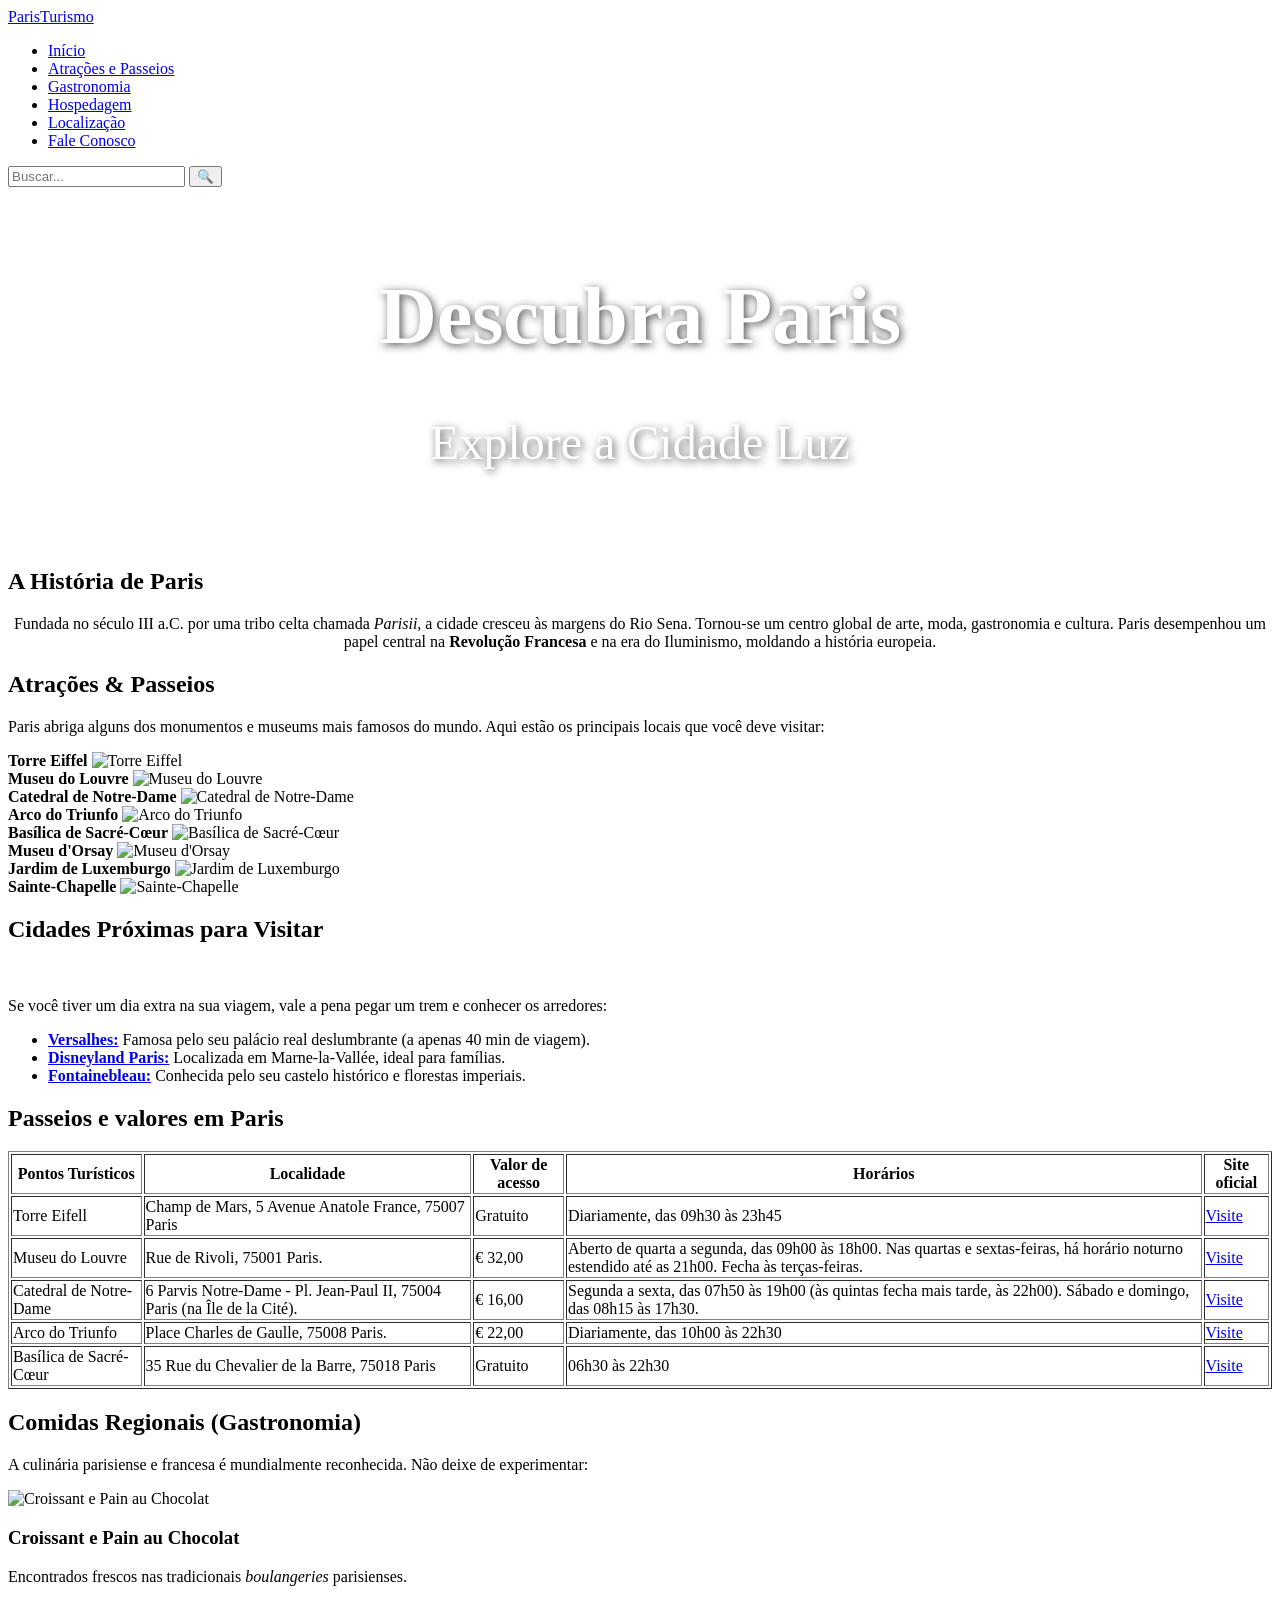
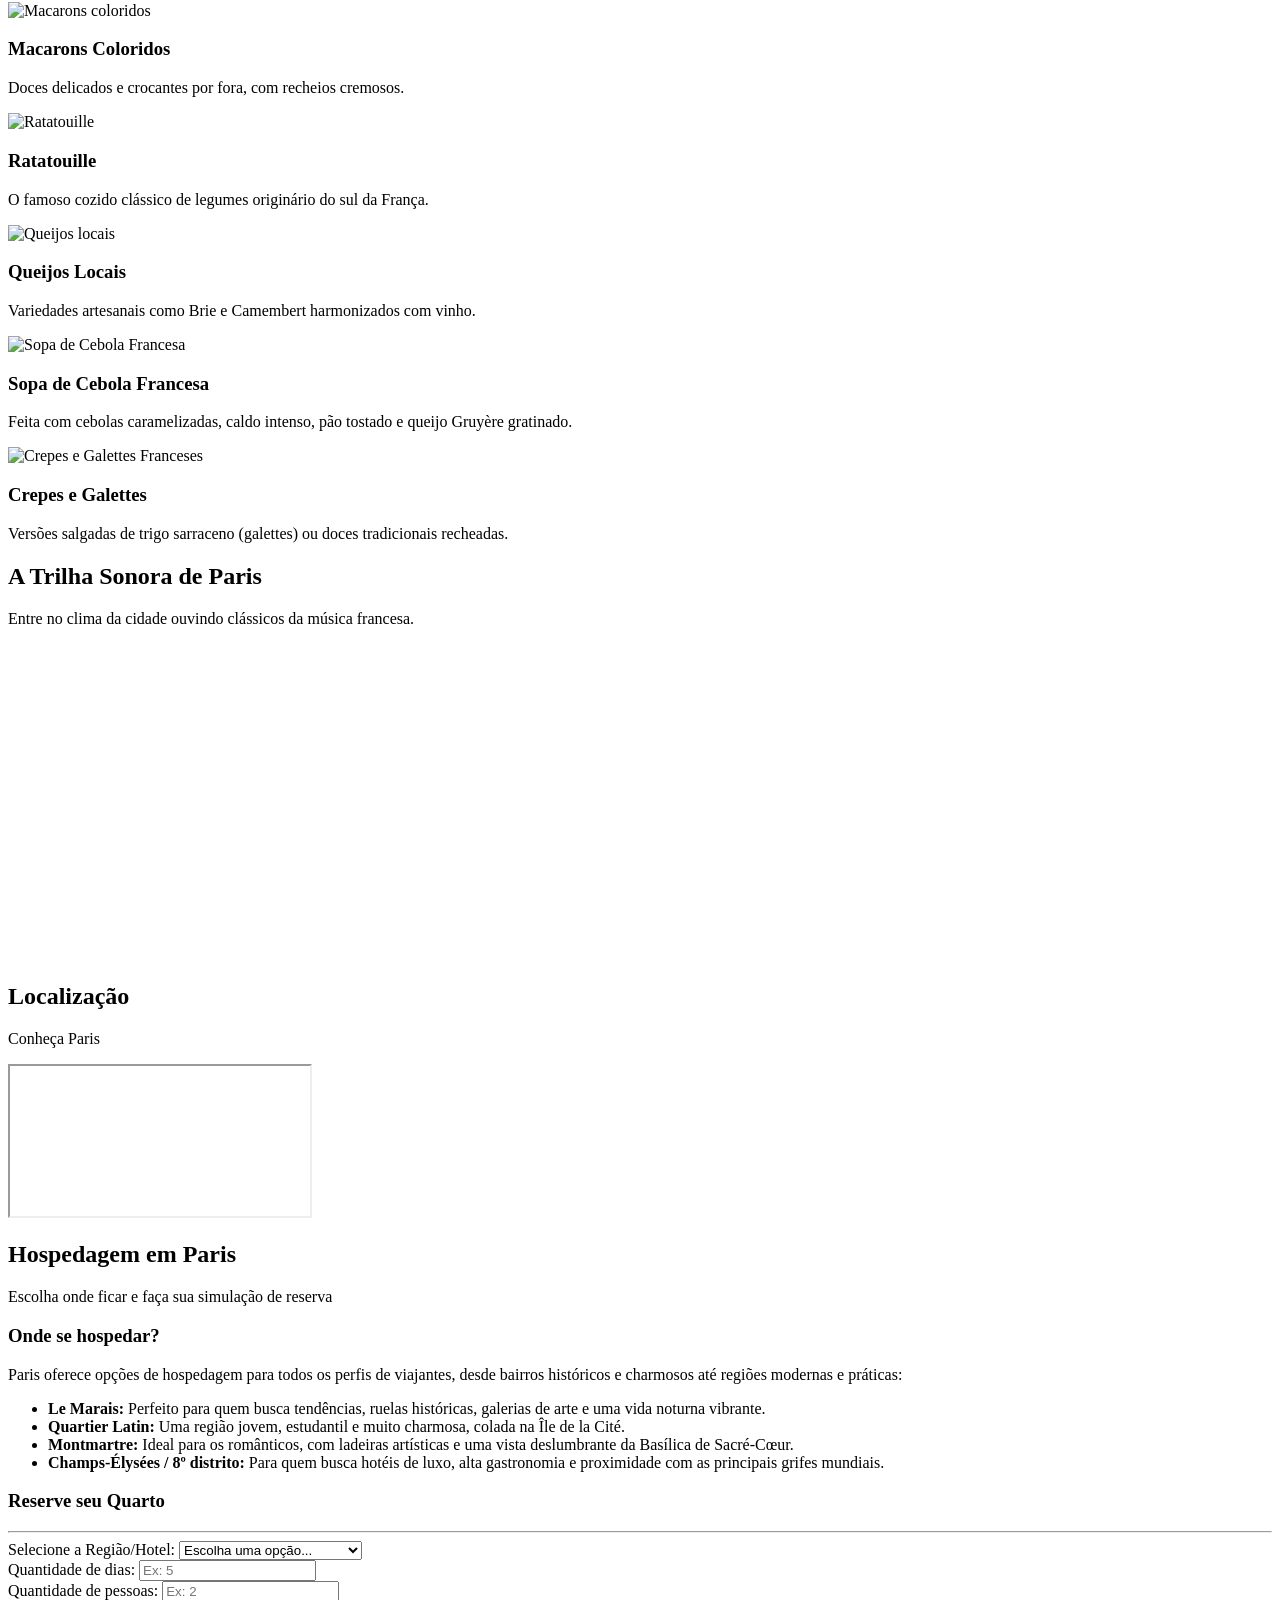
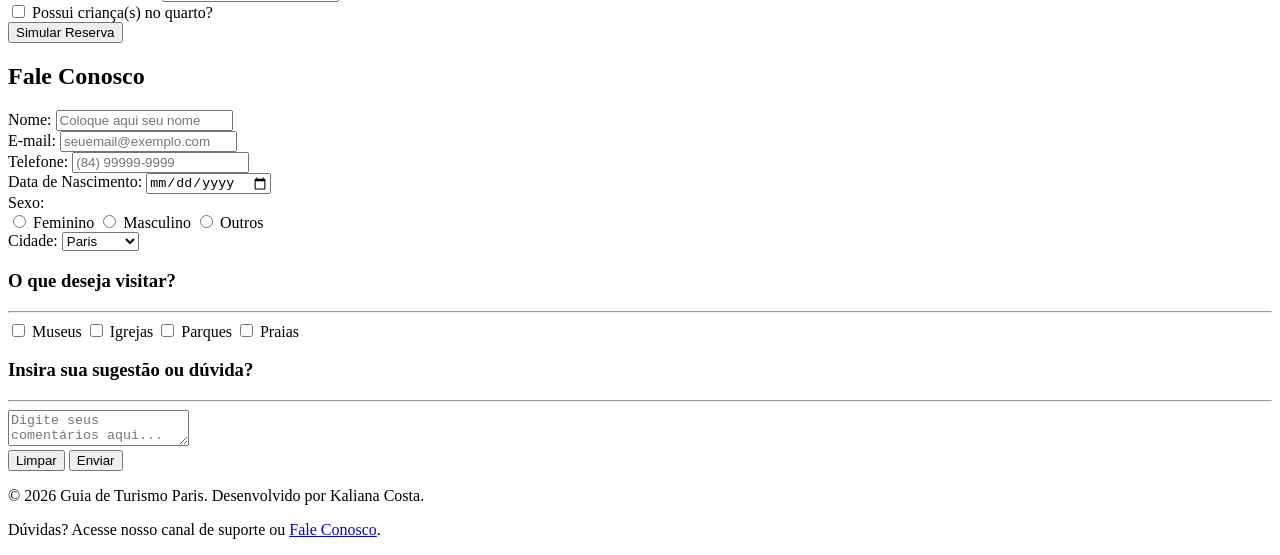
==== index.html @ 5d944b95 "ajustes" ====
<!DOCTYPE html>
<html lang="en">

<head>
    <meta name="autor" content="Kaliana">
    <meta name="keywords" content="Passeios em paris, comida em paris, lugares em paris, musica de paris">
    <meta name=" Turismo em Paris" content="página de turismo">
    <meta charset="UTF-8">
    <meta name="viewport" content="width=device-width, initial-scale=1.0">
    <title>Turismo em Paris</title>
    <link rel="icon" type="image/x-icon" href="https://cdn-icons-png.flaticon.com/128/4283/4283062.png">
    <link rel="stylesheet" href="C:\Users\a92320110\Desktop\VScode\TurismoParis\style.css">


</head>

<body>
    <!-- Menu de Navegação   -->
    <nav class="menu-navegacao">
        <div class="menu-container"> 

            <!-- Logotipo ou Nome do Site -->
            <a href="#pontos-turisticos" class="menu-logo">Paris<span>Turismo</span></a>



            <!-- Links do Menu -->
            <ul class="menu-links">
                <li><a href="#historia" class="ativo">Início</a></li>
                <li><a href="#pontos-turisticos">Atrações e Passeios</a></li>
                <li><a href="#gastronomia">Gastronomia</a></li>
                <li><a href="#hoteis-reserva">Hospedagem</a></li>
                <li><a href="#localizacao">Localização</a></li>
                <li><a href="#fale-conosco">Fale Conosco</a></li>
            </ul>
            <!-- NOVO: Campo de Pesquisa no canto esquerdo -->
            <form action="/buscar" method="GET" class="menu-pesquisa">
                <input type="search" name="q" placeholder="Buscar..." aria-label="Pesquisar">
                <button type="submit">🔍</button>
            </form>
        </div>
    </nav>
    <!-- Seção capa -->
    <header class="capa-topo"
        style="background-image: url('https://img.nh-hotels.net/Dn9a9/ZYZBqX/original/Home_Page_Banner_Paris_2024_2000x600.png?output-quality=70&resize=*:*&background-color=white'); background-size: cover; background-position: center; color: white; padding: 30px 10px; text-align: center;">
        <div class="conteudo-capa">
            <h1 style="text-shadow: 2px 2px 8px rgba(0, 0, 0, 0.7); font-size: 5rem;">Descubra Paris</h1>
            <p style="text-shadow: 2px 2px 8px rgba(0, 0, 0, 0.7); font-size: 3rem;">Explore a Cidade Luz</p>


        </div>
    </header>
    <div class="container">

        <!-- Seção história -->
        <section id="historia">
            <h2>A História de Paris</h2>
            <p style="text-align: center;">Fundada no século III a.C. por uma tribo celta chamada <em>Parisii</em>, a
                cidade cresceu às margens do
                Rio Sena. Tornou-se um centro global de arte, moda, gastronomia e cultura. Paris desempenhou um papel
                central na <strong>Revolução Francesa</strong> e na era do Iluminismo, moldando a história europeia.</p>

            <main>
        </section>
    </div>
    <!-- Seção de pontos turísticos -->
    <section id="pontos-turisticos">
        <h2>Atrações & Passeios</h2>
        <p>Paris abriga alguns dos monumentos e museums mais famosos do mundo. Aqui estão os principais locais que você
            deve visitar:</p>

        <div class="galeria-pontos">
            <div class="ponto-item">
                <strong>Torre Eiffel</strong>
                <img src="https://encrypted-tbn0.gstatic.com/images?q=tbn:ANd9GcQyUwFyFHnfKZub_37FECrDWZhzj-0boNRqRHMI8uG50WP2gphBkDOt2IE&s=10"
                    alt="Torre Eiffel">
            </div>
            <div class="ponto-item">
                <strong>Museu do Louvre</strong>
                <img src="https://segredosdomundo.r7.com/wp-content/uploads/2020/01/museu-do-louvre-o-que-e-onde-fica-e-a-historia-do-museu-e-do-castelo-11.jpg"
                    alt="Museu do Louvre">
            </div>
            <div class="ponto-item">
                <strong>Catedral de Notre-Dame</strong>
                <img src="https://encrypted-tbn0.gstatic.com/images?q=tbn:ANd9GcSYKxRtqKgm1lGSRzzeEm_u1-6EMSWvgJAldzF5hWJ7FnHkRUuwMKDio1Nt&s=10"
                    alt="Catedral de Notre-Dame">
            </div>
            <div class="ponto-item">
                <strong>Arco do Triunfo</strong>
                <img src="https://dynamic-media-cdn.tripadvisor.com/media/photo-o/1a/7d/e3/ec/caption.jpg?w=1200&h=-1&s=1"
                    alt="Arco do Triunfo">
            </div>
            <div class="ponto-item">
                <strong>Basílica de Sacré-Cœur</strong>
                <img src="https://encrypted-tbn0.gstatic.com/images?q=tbn:ANd9GcRECBph60sZ3V0Ze7zjnEcnnkaWlV9cU0TMEebD0dxUxA&s=10"
                    alt="Basílica de Sacré-Cœur">
            </div>
            <div class="ponto-item">
                <strong>Museu d'Orsay</strong>
                <img src="https://encrypted-tbn0.gstatic.com/images?q=tbn:ANd9GcRckN2PppipSHEZEi3wOH4CYzwuuX_7gPlqsBU8Rm7hIw&s=10"
                    alt="Museu d'Orsay">
            </div>
            <div class="ponto-item">
                <strong>Jardim de Luxemburgo</strong>
                <img src="https://encrypted-tbn0.gstatic.com/images?q=tbn:ANd9GcRTyWExHjWhDCysvoY-rol5FxGR6tHM5XC3MXGlzKxKDHIuLlxgJrpo-1AS&s=10"
                    alt="Jardim de Luxemburgo">
            </div>
            <div class="ponto-item">
                <strong>Sainte-Chapelle</strong>
                <img src="https://encrypted-tbn0.gstatic.com/images?q=tbn:ANd9GcT1FOnQZ9y2qIFxb23o4l0nm0y68iuyyXdQUGl8fGn72g&s=10"
                    alt="Sainte-Chapelle">
            </div>
        </div>
    </section>

    <!-- Seção de Cidade próximas -->
    <section id="cidades-proximas">
        <h2>Cidades Próximas para Visitar</h2><br>

        <p>Se você tiver um dia extra na sua viagem, vale a pena pegar um trem e conhecer os arredores:</p>
        <ul>
            <li><a href="https://en.chateauversailles.fr/" target="_blank"
                    title="clique aqui para visitar o site oficial"><strong>Versalhes:</strong></a> Famosa pelo
                seu palácio real deslumbrante (a apenas 40 min de viagem).</li>

            <li><a href="https://www.disneylandparis.com/" target="_blank"
                    title="clique aqui para visitar o site oficial"><strong>Disneyland Paris:</strong></a>
                Localizada em Marne-la-Vallée, ideal para famílias.</li>
            <li><a href="https://www.chateaudefontainebleau.fr/en/" target="_blank"
                    title="clique aqui para visitar o site oficial"><strong>Fontainebleau:</strong></a> Conhecida
                pelo seu castelo histórico e florestas imperiais.</li>
        </ul>
    </section>

    <!-- Passeios e valores -->
    <section id="Tabelas de preços">
        <h2>Passeios e valores em Paris</h2>
        <thead>

            <table border="1px">
                <tr>
                    <th>Pontos Turísticos</th>
                    <th>Localidade</th>
                    <th>Valor de acesso</th>
                    <th>Horários</th>
                    <th>Site oficial</th>

                </tr>
        </thead>
        <tbody>
            <tr>
                <td>Torre Eifell</td>
                <td>Champ de Mars, 5 Avenue Anatole France, 75007 Paris</td>
                <td>Gratuito</td>
                <td>Diariamente, das 09h30 às 23h45</td>
                <td><a href=https://www.toureiffel.paris/en/rates-opening-times class="btn-site"
                        target="_blank">Visite</a></td>
            </tr>


            <tr>
                <td>Museu do Louvre</td>
                <td>Rue de Rivoli, 75001 Paris.</td>
                <td>€ 32,00</td>
                <td>Aberto de quarta a segunda, das 09h00 às 18h00. Nas quartas e sextas-feiras, há horário
                    noturno estendido até as 21h00. Fecha às terças-feiras.</td>
                <td><a href=https://www.louvre.fr/en/visit/hours-admission/tickets-and-prices class="btn-site"
                        target="_blank">Visite</a></td>
            </tr>

            <tr>
                <td>Catedral de Notre-Dame</td>
                <td>6 Parvis Notre-Dame - Pl. Jean-Paul II, 75004 Paris (na Île de la Cité).</td>
                <td>€ 16,00</td>
                <td>Segunda a sexta, das 07h50 às 19h00 (às quintas fecha mais tarde, às 22h00). Sábado
                    e domingo, das 08h15 às 17h30.</td>
                <td><a href=https://www.notredamedeparis.fr/en class="btn-site" target="_blank">Visite </a></td>
            </tr>

            <tr>
                <td>Arco do Triunfo</td>
                <td>Place Charles de Gaulle, 75008 Paris.</td>
                <td>€ 22,00</td>
                <td>Diariamente, das 10h00 às 22h30</td>
                <td><a href="https://www.paris-arc-de-triomphe.fr/en/visit/practical-information" class="btn-site"
                        target="_blank">Visite</a></td>
            </tr>

            <tr>
                <td>Basílica de Sacré-Cœur</td>
                <td>35 Rue du Chevalier de la Barre, 75018 Paris</td>
                <td>Gratuito</td>
                <td>06h30 às 22h30</td>
                <td><a href="https://www.sacre-coeur-montmartre.com/en/info-and-visits/the-dome-tour/" class="btn-site"
                        target="_blank">Visite</a></td>
            </tr>
        </tbody>
        </table>
    </section>

    <!-- Seção de gastronomia -->
    <section id="gastronomia">
        <h2>Comidas Regionais (Gastronomia)</h2>
        <p class="subtitulo-gastronomia">A culinária parisiense e francesa é mundialmente reconhecida. Não deixe de
            experimentar:</p>

        <div class="grid-gastronomia">

            <div class="card-prato">
                <img src="https://encrypted-tbn0.gstatic.com/images?q=tbn:ANd9GcRPEWafTVhxsPh9XkMQkTmCXTClOop0St1cXOy_gdmFDg&s"
                    alt="Croissant e Pain au Chocolat">
                <div class="info-prato">
                    <h3>Croissant e Pain au Chocolat</h3>
                    <p>Encontrados frescos nas tradicionais <em>boulangeries</em> parisienses.</p>
                </div>
            </div>


            <div class="card-prato">
                <img src="https://static.itdg.com.br/images/1200-675/06edb6a571a067e7c6029dbde006d1b5/275301-original.jpg"
                    alt="Macarons coloridos">
                <div class="info-prato">
                    <h3>Macarons Coloridos</h3>
                    <p>Doces delicados e crocantes por fora, com recheios cremosos.</p>
                </div>
            </div>


            <div class="card-prato">
                <img src="https://encrypted-tbn0.gstatic.com/images?q=tbn:ANd9GcSo7hU2bbz_mY_nYYdcQlrP6vznqGjAEGqY6MrxC1TPIw&s=10"
                    alt="Ratatouille">
                <div class="info-prato">
                    <h3>Ratatouille</h3>
                    <p>O famoso cozido clássico de legumes originário do sul da França.</p>
                </div>
            </div>


            <div class="card-prato">
                <img src="https://encrypted-tbn0.gstatic.com/images?q=tbn:ANd9GcRZniNMxwTc0Z_b8wj0JG6yYOH5PiSvz-HfEvrVYiLF7tOJXmdJ"
                    alt="Queijos locais">
                <div class="info-prato">
                    <h3>Queijos Locais</h3>
                    <p>Variedades artesanais como Brie e Camembert harmonizados com vinho.</p>
                </div>
            </div>


            <div class="card-prato">
                <img src="https://encrypted-tbn0.gstatic.com/images?q=tbn:ANd9GcRm8ZjfR5zagAje-QNe2Pvt3w487rNL_GLtQ9eZ2BL3YA&s=10"
                    alt="Sopa de Cebola Francesa">
                <div class="info-prato">
                    <h3>Sopa de Cebola Francesa</h3>
                    <p>Feita com cebolas caramelizadas, caldo intenso, pão tostado e queijo Gruyère gratinado.</p>
                </div>
            </div>


            <div class="card-prato">
                <img src="https://encrypted-tbn0.gstatic.com/images?q=tbn:ANd9GcQkdD5C1klfA0atXlzkE8EYibpacsbc5IJPg8kpPu7CMgrGona_Z0ktxhI&s=10"
                    alt="Crepes e Galettes Franceses">
                <div class="info-prato">
                    <h3>Crepes e Galettes</h3>
                    <p>Versões salgadas de trigo sarraceno (galettes) ou doces tradicionais recheadas.</p>
                </div>
            </div>
        </div>
    </section>

    <!-- Trilha sonora -->

    <section id="musicas">
        <h2>A Trilha Sonora de Paris</h2>
        <p>Entre no clima da cidade ouvindo clássicos da música francesa.</p>
        <iframe width="560" height="315" src="https://www.youtube.com/embed/jNWQrbR_Gj4?si=8ZM8UzoVp4ZqU_Kt"
            title="YouTube video player" frameborder="0"
            allow="accelerometer; autoplay; clipboard-write; encrypted-media; gyroscope; picture-in-picture; web-share"
            referrerpolicy="strict-origin-when-cross-origin" allowfullscreen></iframe>
    </section>

    <!-- Seção de Localização -->
    <section id="localizacao">
        <h2>Localização</h2>
        <p class="subtitulo-secao">Conheça Paris</p>
        <div class="mapa-container">
            <iframe
                src="https://www.google.com/maps/embed?pb=!1m18!1m12!1m3!1d69233.48354852264!2d2.3470340999999997!3d48.8588549!2m3!1f0!2f0!3f0!3m2!1i1024!2i768!4f13.1!3m3!1m2!1s0x47e66e1f06e2b70f%3A0x40b82c3688c9460!2zUGFyaXMsIEZyYW7Dp2E!5e1!3m2!1spt-BR!2sbr!4v1792436622818!5m2!1spt-BR!2sbr"
                allowfullscreen="" loading="lazy" referrerpolicy="strict-origin-when-cross-origin">
            </iframe>
        </div>
    </section>

    <!-- Seção de Hotéis & Reserva -->
    <section id="hoteis-reserva">
        <h2>Hospedagem em Paris</h2>
        <p class="subtitulo-secao">Escolha onde ficar e faça sua simulação de reserva</p>

        <div class="container-hoteis-grid">

            <!-- Bloco de Informações sobre Hotéis -->
            <div class="info-hoteis">
                <h3>Onde se hospedar?</h3>
                <p>Paris oferece opções de hospedagem para todos os perfis de viajantes, desde bairros históricos e
                    charmosos até regiões modernas e práticas:</p>
                <ul class="lista-hospedagem">
                    <li><strong>Le Marais:</strong> Perfeito para quem busca tendências, ruelas históricas, galerias de
                        arte e uma vida noturna vibrante.</li>
                    <li><strong>Quartier Latin:</strong> Uma região jovem, estudantil e muito charmosa, colada na Île de
                        la Cité.</li>
                    <li><strong>Montmartre:</strong> Ideal para os românticos, com ladeiras artísticas e uma vista
                        deslumbrante da Basílica de Sacré-Cœur.</li>
                    <li><strong>Champs-Élysées / 8º distrito:</strong> Para quem busca hotéis de luxo, alta gastronomia
                        e proximidade com as principais grifes mundiais.</li>
                </ul>
            </div>

            <!-- Bloco do Formulário de Reserva de Quarto -->
            <div class="card-formulario-reserva">
                <h3>Reserve seu Quarto</h3>
                <hr class="divisor-reserva">

                <form class="form-reserva" onsubmit="alert('Simulação de reserva enviada com sucesso!'); return false;">

                    <div class="campo-reserva">
                        <label for="hotel-escolhido">Selecione a Região/Hotel:</label>
                        <select id="hotel-escolhido" required>
                            <option value="" disabled selected>Escolha uma opção...</option>
                            <option value="marais">Hotéis em Le Marais</option>
                            <option value="latin">Hotéis no Quartier Latin</option>
                            <option value="montmartre">Hotéis em Montmartre</option>
                            <option value="champs">Hotéis na Champs-Élysées</option>
                        </select>
                    </div>

                    <div class="campo-reserva">
                        <label for="qtd-dias">Quantidade de dias:</label>
                        <input type="number" id="qtd-dias" min="1" placeholder="Ex: 5" required>
                    </div>

                    <div class="campo-reserva">
                        <label for="qtd-pessoas">Quantidade de pessoas:</label>
                        <input type="number" id="qtd-pessoas" min="1" placeholder="Ex: 2" required>
                    </div>

                    <div class="campo-reserva-checkbox">
                        <label class="opcao-crianca">
                            <input type="checkbox" id="possui-crianca"> Possui criança(s) no quarto?
                        </label>
                    </div>

                    <button type="submit" class="btn-reservar">Simular Reserva</button>
                </form>
            </div>

        </div>
    </section>


    <!-- Seção Fale Conosco -->
    <section id="fale-conosco">
        <h2>Fale Conosco</h2>

        <form class="formulario-turismo" onsubmit="alert('Enviado com sucesso!'); return false;">

            <!-- Dados Pessoais -->
            <div class="grupo-campo">
                <label for="nome">Nome:</label>
                <input type="text" id="nome" placeholder="Coloque aqui seu nome">
            </div>

            <div class="grupo-campo">
                <label for="email">E-mail:</label>
                <input type="email" id="email" placeholder="seuemail@exemplo.com" required>
            </div>

            <div class="grupo-campo">
                <label for="telefone">Telefone:</label>
                <input type="tel" id="telefone" placeholder="(84) 99999-9999">
            </div>

            <div class="grupo-campo">
                <label for="nascimento">Data de Nascimento:</label>
                <input type="date" id="nascimento">
            </div>

            <div class="grupo-campo">
                <label>Sexo:</label>
                <div class="grupo-opcoes">
                    <label class="opcao-inline"><input type="radio" name="sexo" value="feminino"> Feminino</label>
                    <label class="opcao-inline"><input type="radio" name="sexo" value="masculino"> Masculino</label>
                    <label class="opcao-inline"><input type="radio" name="sexo" value="outros"> Outros</label>
                </div>
            </div>

            <div class="grupo-campo">
                <label for="cidade">Cidade:</label>
                <select id="cidade" name="cidade">
                    <option value="paris">Paris</option>
                    <option value="marselha">Marselha</option>
                    <option value="lyon">Lyon</option>
                    <option value="toulouse">Toulouse</option>
                    <option value="nice">Nice</option>
                </select>
            </div>

            <!-- Interesses -->
            <h3 class="titulo-interno-form">O que deseja visitar?</h3>
            <hr class="divisor-form">

            <div class="grupo-interesses">
                <label class="opcao-bloco"><input type="checkbox" name="interesses" value="museus"> Museus</label>
                <label class="opcao-bloco"><input type="checkbox" name="interesses" value="igrejas"> Igrejas</label>
                <label class="opcao-bloco"><input type="checkbox" name="interesses" value="parques"> Parques</label>
                <label class="opcao-bloco"><input type="checkbox" name="interesses" value="praias"> Praias</label>
            </div>

            <!-- Mensagem -->
            <h3 class="titulo-interno-form">Insira sua sugestão ou dúvida?</h3>
            <hr class="divisor-form">

            <textarea id="duvida" placeholder="Digite seus comentários aqui..."></textarea>

            <!-- Botões de Ação -->
            <div class="grupo-botoes">
                <button type="reset" class="btn-limpar">Limpar</button>
                <button type="submit" class="btn-enviar">Enviar</button>
            </div>
        </form>
    </section>
    </main>
    <!-- Rodapé da Página -->
    <footer>
        <p>&copy; 2026 Guia de Turismo Paris. Desenvolvido por Kaliana Costa.</p>
        <p>Dúvidas? Acesse nosso canal de suporte ou <a href="#fale-conosco">Fale Conosco</a>.</p>
    </footer>
</body>

</html>
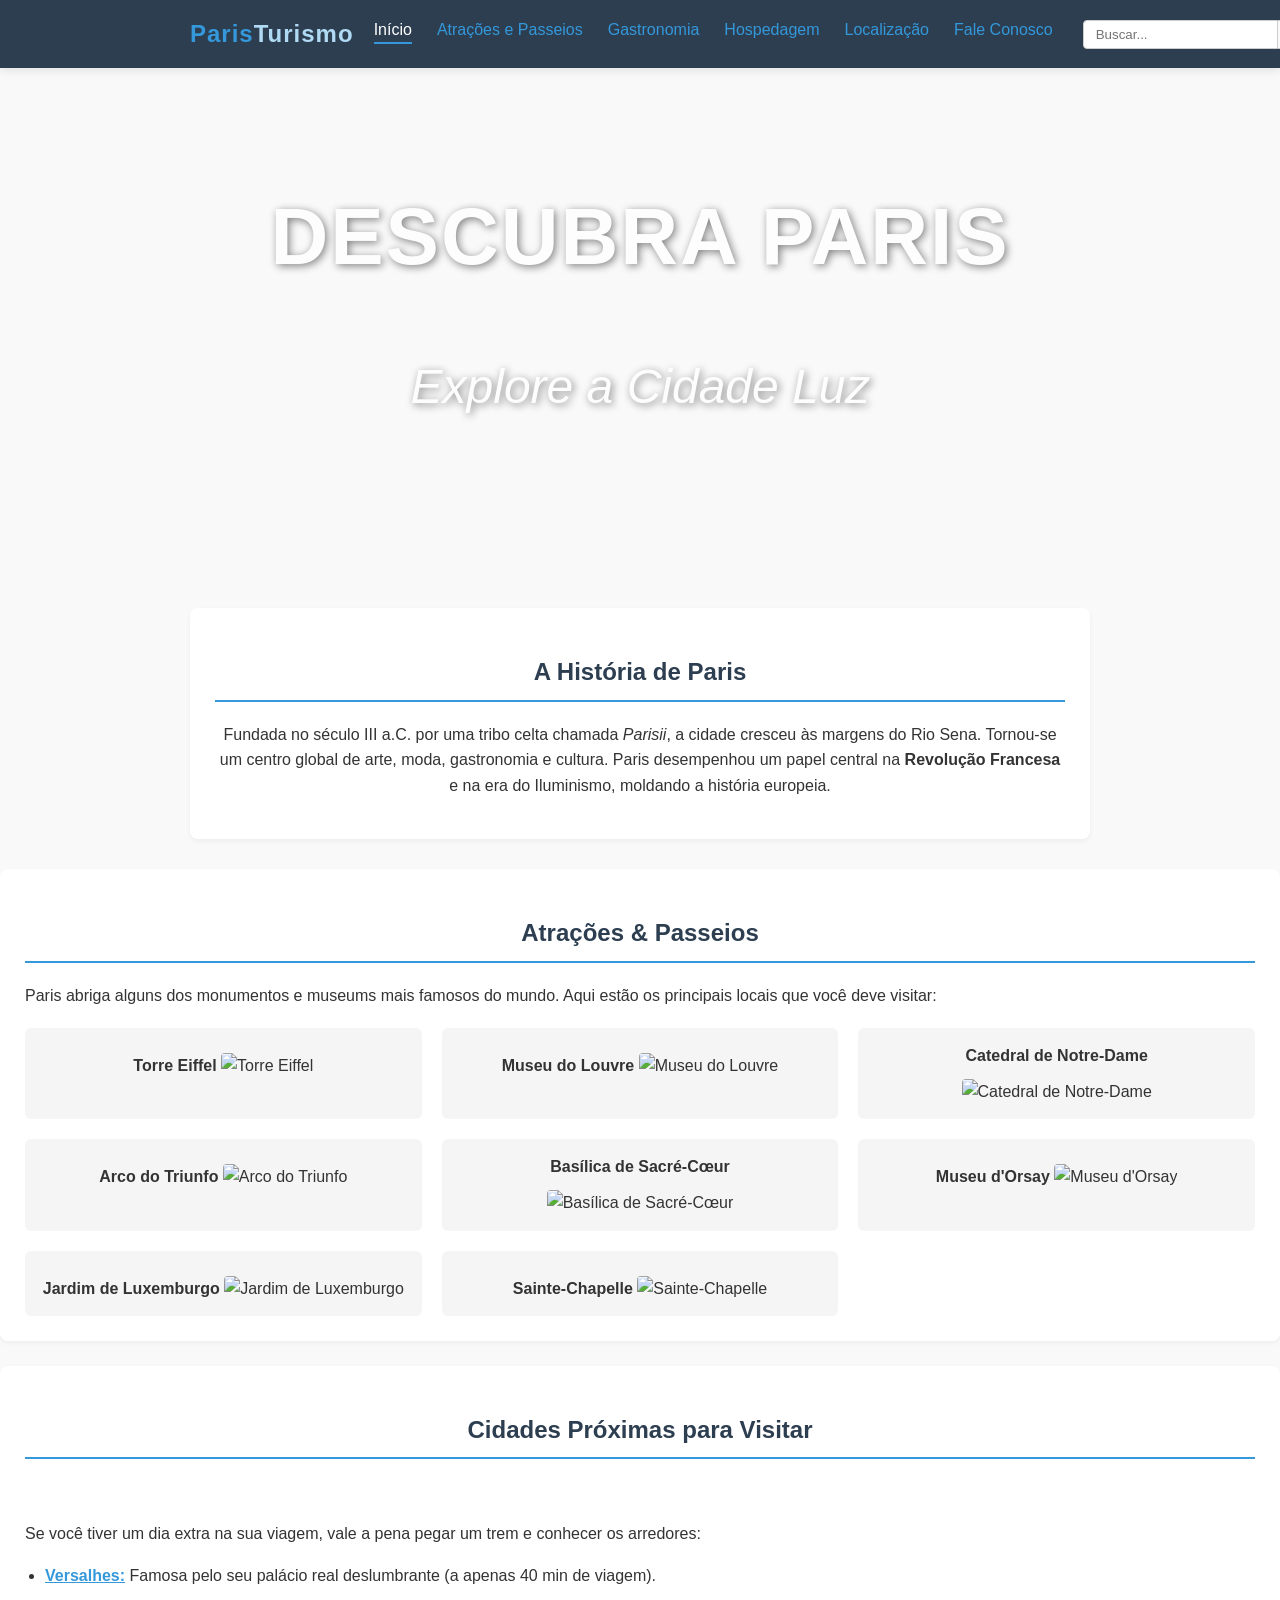
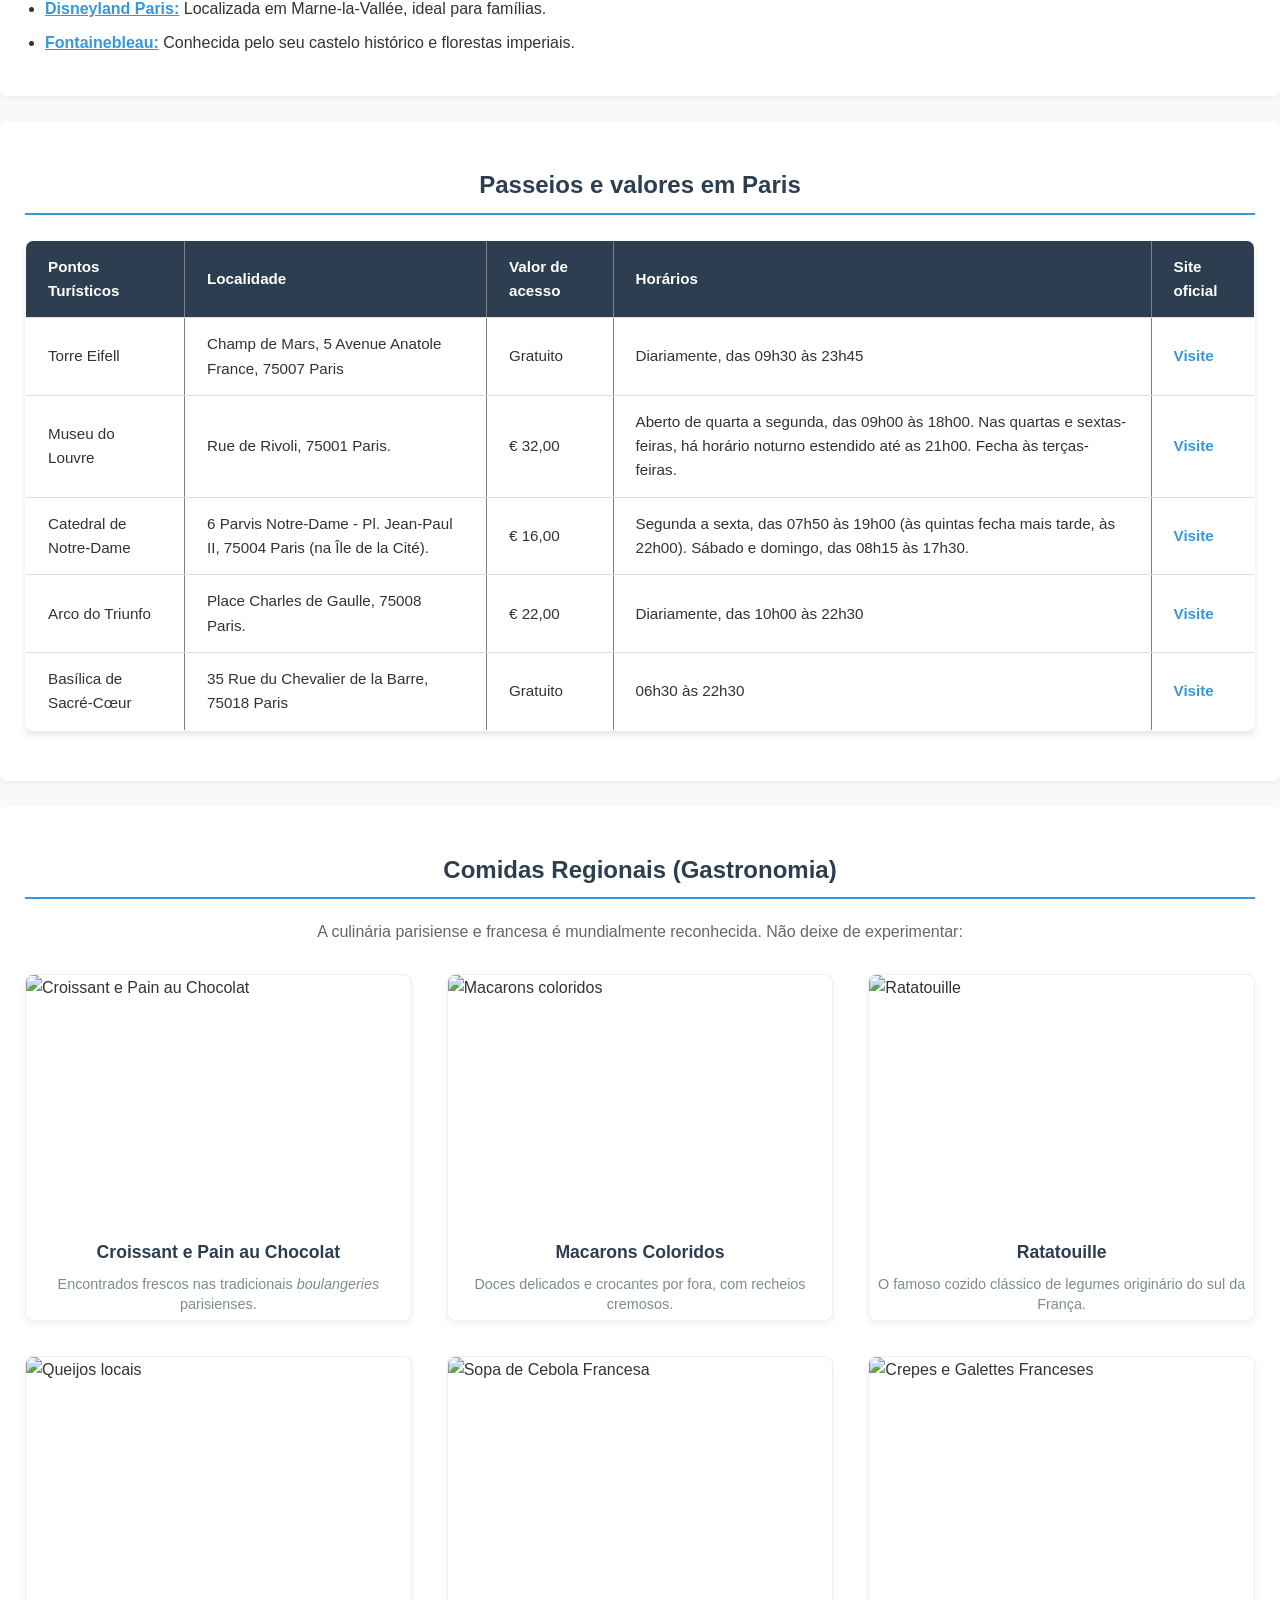
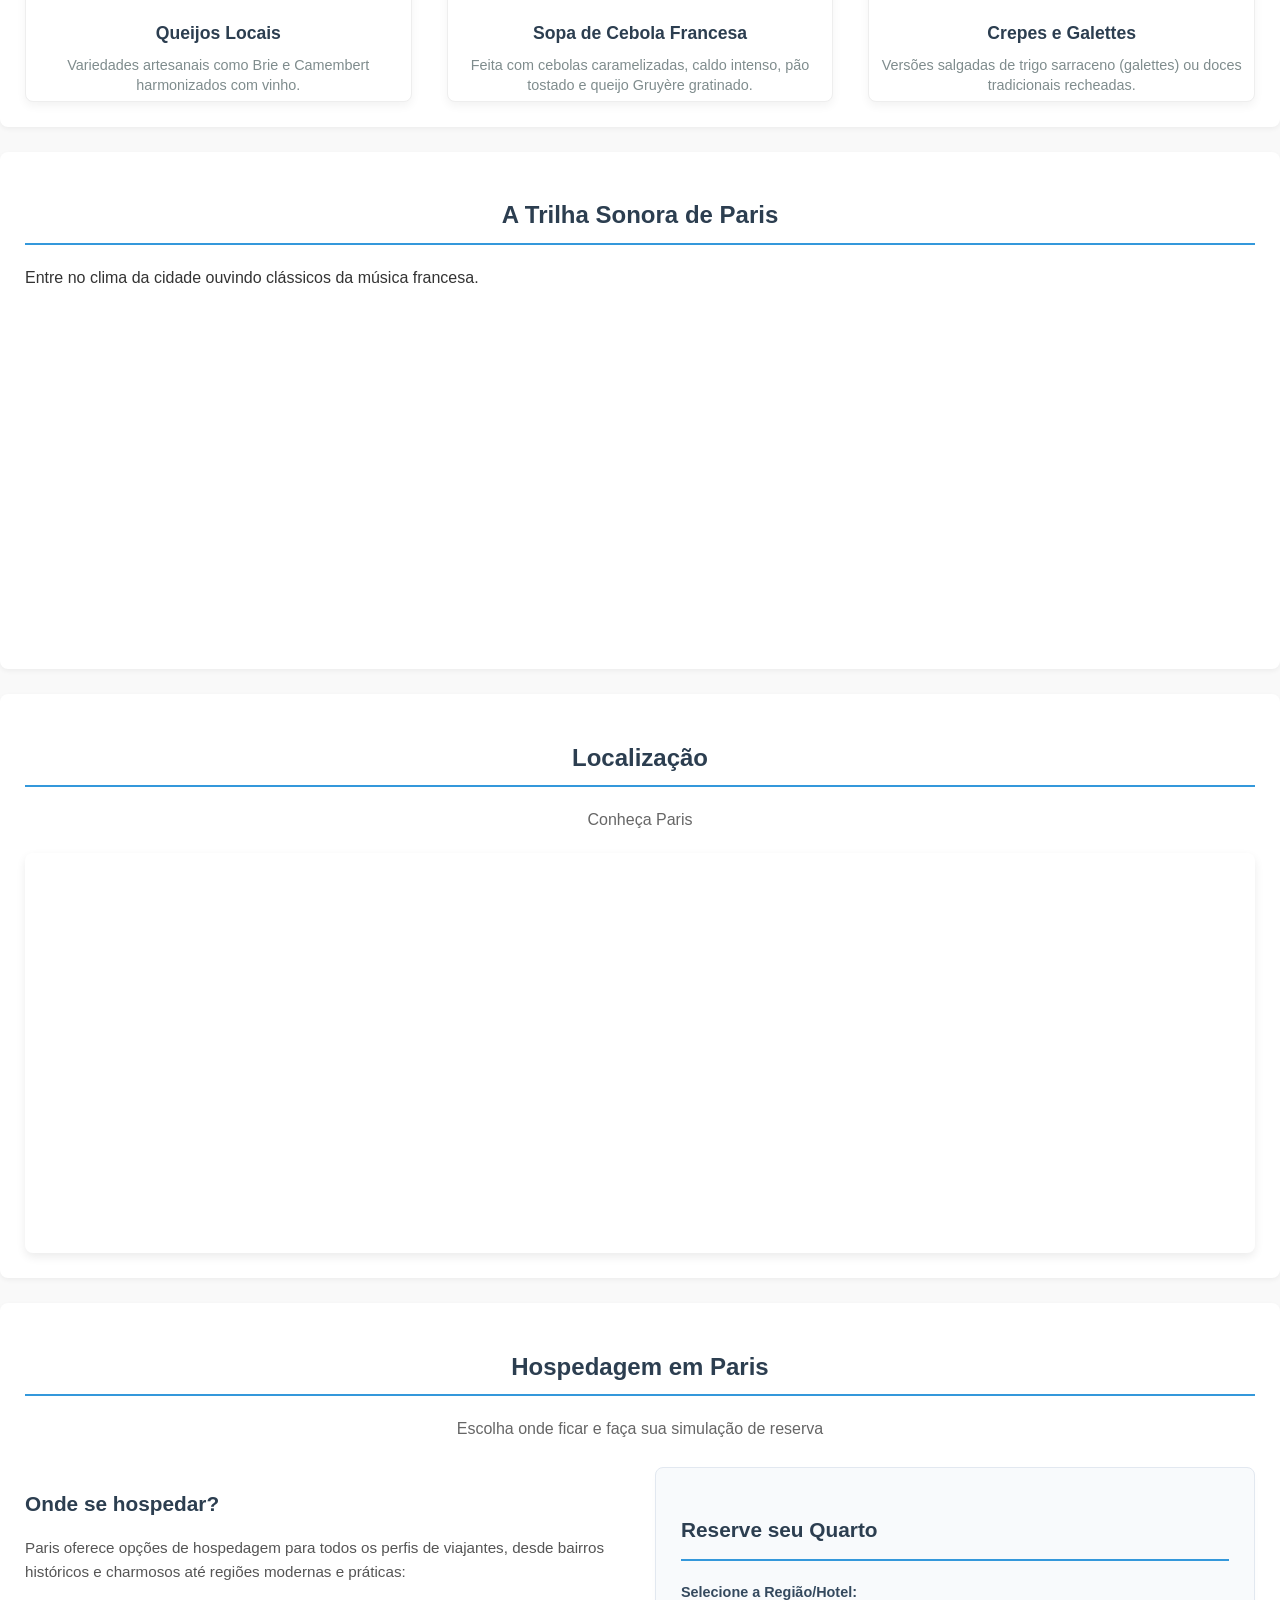
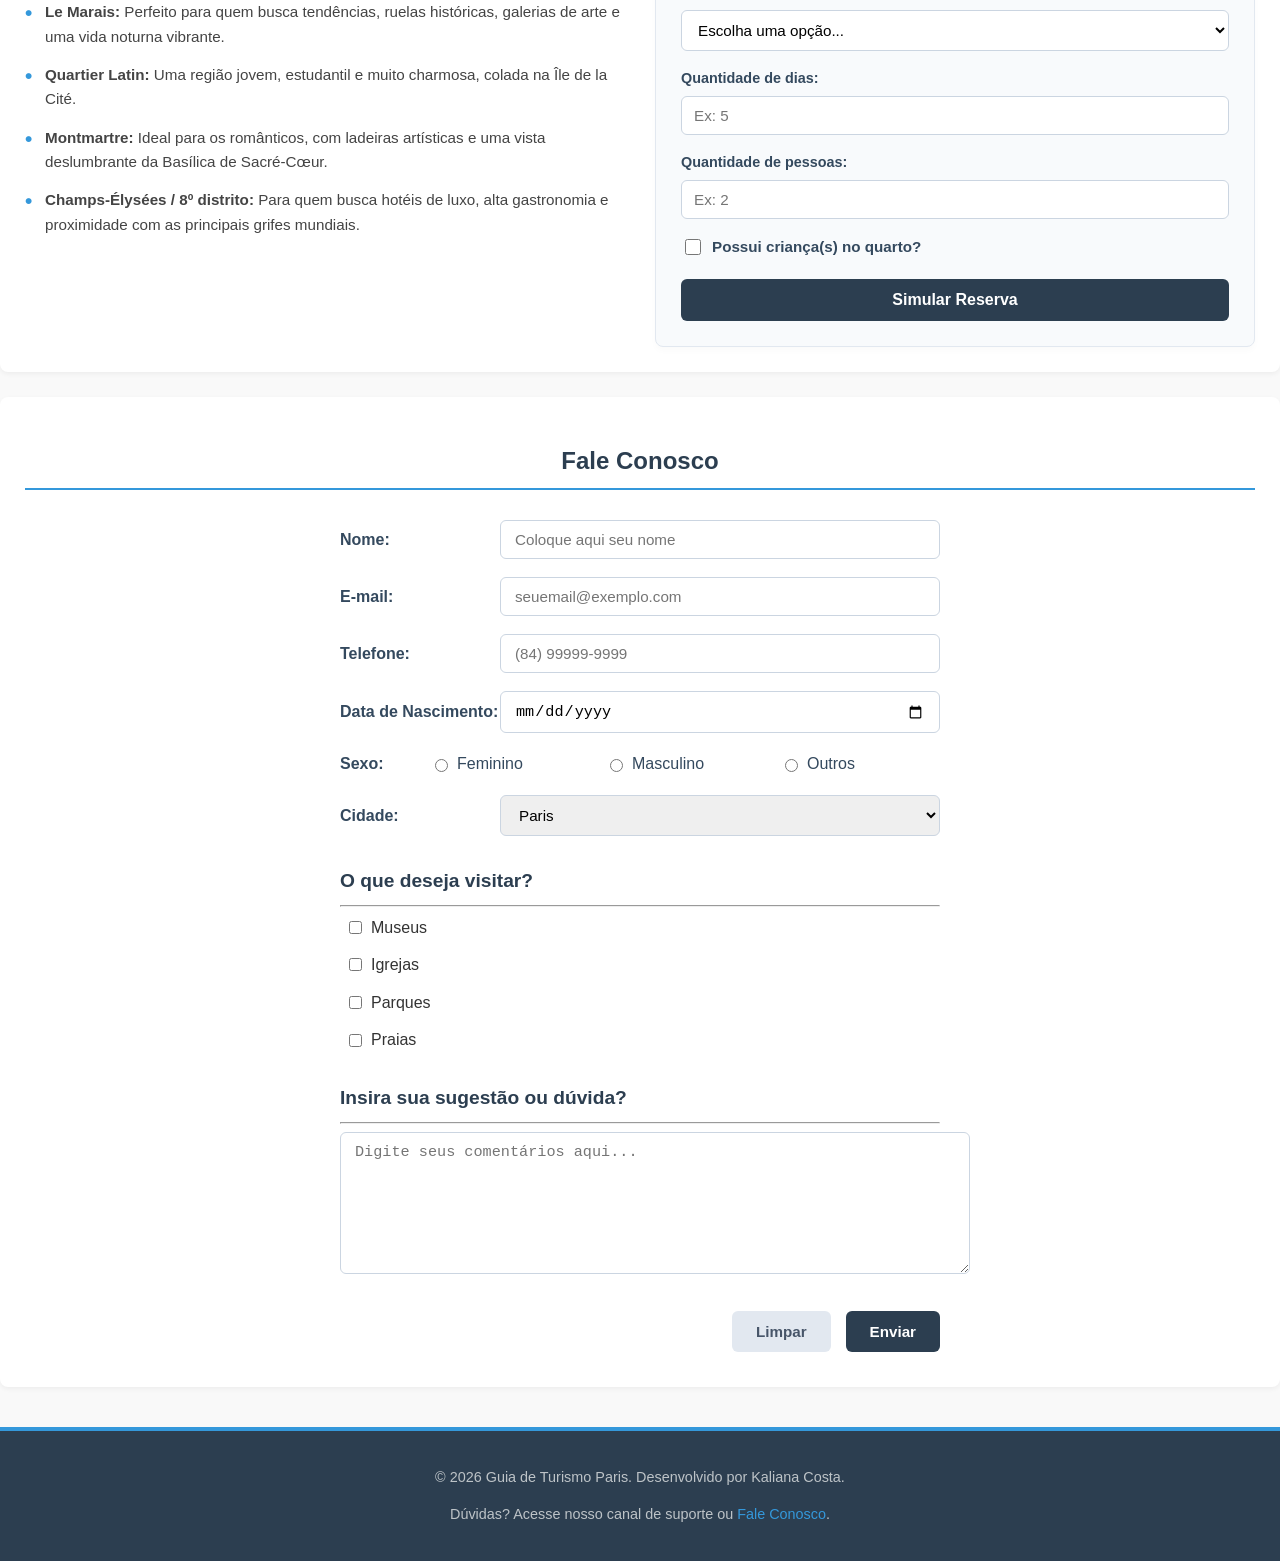
==== commit 839392f8: "ajustes" ====
--- a/index.html
+++ b/index.html
@@ -9,7 +9,7 @@
     <meta name="viewport" content="width=device-width, initial-scale=1.0">
     <title>Turismo em Paris</title>
     <link rel="icon" type="image/x-icon" href="https://cdn-icons-png.flaticon.com/128/4283/4283062.png">
-    <link rel="stylesheet" href="C:\Users\a92320110\Desktop\VScode\TurismoParis\style.css">
+    <link rel="stylesheet" href="style.css">
 
 
 </head>
--- a/style.css
+++ b/style.css
@@ -0,0 +1,635 @@
+
+
+/*Body*/
+body {
+     font-family: Arial, sans-serif;
+    margin: 0;
+    padding: 0;
+    line-height: 1.6;
+    background-color: #f9f9f9;
+    color: #333;
+}    
+           /*
+   MENU DE NAVEGAÇÃO (NAV) */
+
+/* Fixa o menu no topo da página e define o fundo */
+.menu-navegacao {
+    background-color: #2c3e50;
+    position: sticky;
+    top: 0;
+    left: 0;
+    width: 100%;
+    z-index: 0; 
+    box-shadow: 0 2px 10px rgba(0, 0, 0, 0.1);
+}
+
+/* Alinha o logotipo e os links nas extremidades */
+.menu-container {
+    max-width: 900px; /* Alinhado com a largura máxima do seu .container */
+    margin: 0 auto;
+    padding: 15px 20px;
+    display: flex;
+    justify-content: space-between;
+    align-items: center;
+}
+
+/* Estilização do Logotipo */
+.menu-logo {
+    color: #ffffff;
+    font-size: 1.5rem;
+    font-weight: bold;
+    text-decoration: none;
+    letter-spacing: 1px;
+    white-space: nowrap;
+}
+
+/* Detalhe em azul claro no logotipo */
+.menu-logo span {
+    color: #b0d9f3; 
+}
+
+/* Lista de links da navegação */
+.menu-links {
+    list-style: none;
+    display: flex;
+    gap: 25px;
+    margin: 0;
+    padding: 0;
+}
+
+/* Efeito ao passar o mouse nos links e link ativo */
+.menu-links a:hover,
+.menu-links a.ativo {
+    color: #ffffff; /* Fica branco ao passar o mouse */
+    border-bottom: 2px solid #3498db; /* Adiciona uma linha sutil azul embaixo */
+    padding-bottom: 4px;
+}
+
+/* Container principal do menu */
+.menu-container {
+  display: flex;
+  align-items: center; /* Alinha horizontalmente todos os itens no centro da barra */
+  justify-content: flex-start;
+  padding: 15px 20px;
+  gap: 20px; /* Cria um espaço padrão entre os blocos */
+  
+}
+
+.menu-links li a {
+  text-decoration: none;
+  white-space: nowrap; /* IMPEDE que "Atrações e Passeios" quebre em duas linhas */
+}
+
+/* Campo de pesquisa no extremo canto direito */
+.menu-pesquisa {
+  display: flex;
+  align-items: center;
+  margin-left: 10px; /* Garante um recuo seguro entre o último link e a busca */
+}
+
+.menu-pesquisa input {
+  padding: 6px 12px;
+  border: 1px solid #ccc;
+  border-radius: 4px 0 0 4px;
+  outline: none;
+}
+
+.menu-pesquisa button {
+  padding: 6px 10px;
+  border: 1px solid #ccc;
+  border-left: none;
+  background-color: #f8f9fa;
+  border-radius: 0 4px 4px 0;
+  cursor: pointer;
+}
+
+        .capa-topo {
+            background-image: linear-gradient(rgba(0, 0, 0, 0.6), rgba(0, 0, 0, 0.6));
+            background-size: cover;
+            background-position: center;
+            background-repeat: no-repeat;
+            height: 450px;
+            display: flex;
+            align-items: center;
+            justify-content: center;
+            text-align: center;
+            color: white;
+            opacity: 70%;
+        }
+
+        .conteudo-capa h1 {
+            font-size: 3.5rem;
+            margin: 0 0 10px 0;
+            text-transform: uppercase;
+            letter-spacing: 2px;
+        }
+
+        .conteudo-capa p {
+            font-size: 1.5rem;
+            font-style: italic;
+        }
+
+        .container {
+            max-width: 900px;
+            margin: 30px auto;
+            padding: 0 20px;
+        }
+
+        section {
+            background: white;
+            padding: 25px;
+            margin-bottom: 25px;
+            border-radius: 8px;
+            box-shadow: 0 2px 5px rgba(0, 0, 0, 0.05);
+            scroll-margin-top: 70px;
+    
+        }
+
+        h2 {
+            color: #2c3e50;
+            border-bottom: 2px solid #3498db;
+            padding-bottom: 8px;
+            text-align: center;
+            scroll-margin-top: 70px;
+        
+        }
+
+        h1 {
+            text-align: center;
+
+        }
+
+        ul {
+            padding-left: 20px;
+        }
+
+        li {
+            margin-bottom: 8px;
+        }
+
+        img {
+            max-width: 100%;
+            height: auto;
+            border-radius: 5px;
+            margin-top: 15px;
+
+        }
+
+        iframe {
+            width: 100%;
+            border: none;
+            border-radius: 5px;
+            margin-top: 15px;
+        }
+
+        th,
+        td {
+            padding: 14px 22px;
+            border-bottom: 1px solid #dddddd;
+        }
+        a:link{
+            color:  #3498db;  
+        }
+        a:visited{
+            color: #3498db;
+        }
+        a:hover {
+            color:  #3498db;
+        }
+
+        table {
+            width: 100%;
+            border-collapse: collapse;
+            margin: 25px 0;
+            font-family: 'Segoe UI', Tahoma, Geneva, Verdana, sans-serif;
+            font-size: 0.95rem;
+            box-shadow: 0 4px 6px rgba(0, 0, 0, 0.1);
+            border-radius: 8px;
+            overflow: hidden;
+        }
+
+        .galeria-pontos {
+            list-style: none;
+            padding: 0;
+            display: grid;
+            grid-template-columns: repeat(auto-fit, minmax(300px, 1fr));
+            gap: 20px;
+            margin-top: 20px;
+        }
+
+        .ponto-item {
+            text-align: center;
+            background: #f5f5f5;
+            padding: 15px;
+            border-radius: 6px;
+        }
+
+        .ponto-item img {
+            width: 100%;
+            height: 140px;
+            object-fit: cover;
+            border-radius: 4px;
+            margin-top: 10px;
+        }
+
+        table {
+            width: 100%;
+            border-collapse: collapse;
+            margin: 25px 0;
+            font-family: 'Segoe UI', Tahoma, Geneva, Verdana, sans-serif;
+            font-size: 0.95rem;
+            box-shadow: 0 4px 6px rgba(0, 0, 0, 0.1);
+            border-radius: 8px;
+            overflow: hidden;
+        }
+
+        th {
+            background-color: #2c3e50;
+            color: white;
+            text-align: left;
+            font-weight: 600;
+        }
+
+        th,
+        td {
+            padding: 14px 22px;
+            border-bottom: 1px solid #dddddd;
+        }
+
+        tr:hover {
+            background-color: #f1f1f1;
+        }
+
+        table a {
+            color: #3498db;
+            text-decoration: none;
+            font-weight: bold;
+        }
+
+        table a:hover {
+            text-decoration: underline;
+        }
+
+        .subtitulo-gastronomia {
+            text-align: center;
+            margin-bottom: 30px;
+            color: #666;
+        }
+
+        /* Layout em Grid Responsivo para os pratos */
+        .grid-gastronomia {
+            display: grid;
+            grid-template-columns: repeat(auto-fit, minmax(350px, 1fr));
+            gap: 35px;
+            margin-top: 10px;
+        }
+
+        /* Estilo Individual de cada Cartão de Comida */
+        .card-prato {
+            background-color: #ffffff;
+            border-radius: 8px;
+            overflow: hidden;
+            box-shadow: 0 4px 10px rgba(0, 0, 0, 0.05);
+            border: 1px solid #eee;
+            transition: transform 0.3s ease, box-shadow 0.3s ease;
+            display: flex;
+            flex-direction: column;
+        }
+
+        /* Efeito flutuante elegante ao passar o mouse */
+        .card-prato:hover {
+            transform: translateY(-5px);
+            box-shadow: 0 6px 15px rgba(0, 0, 0, 0.1);
+        }
+
+        /* Fixação e padronização do tamanho das imagens dos pratos */
+        .card-prato img {
+            width: 100%;
+            height: 240px;
+            object-fit: cover;
+            /* Recorta a imagem sem distorcê-la ou esticá-la */
+            margin-top: 0;
+            /* Remove a margem superior antiga */
+            border-radius: 0;
+        }
+
+        /* Container de textos dentro do cartão */
+        .info-prato {
+            padding: 5px;
+            text-align: center;
+            flex-grow: 1;
+            display: flex;
+            flex-direction: column;
+            justify-content: space-between;
+        }
+
+        .info-prato h3 {
+            font-size: 1.1rem;
+            color: #2c3e50;
+            margin-bottom: 8px;
+        }
+
+        .info-prato p {
+            font-size: 0.9rem;
+            color: #7f8c8d;
+            line-height: 1.4;
+            margin: 0;
+        }
+
+        /* Subtítulos de seções */
+        .subtitulo-secao {
+            text-align: center;
+            color: #666;
+            margin-bottom: 20px;
+        }
+
+        /* Container que divide informações e formulário em duas colunas */
+        .container-hoteis-grid {
+            display: grid;
+            grid-template-columns: 1fr 1fr;
+            gap: 30px;
+            margin-top: 25px;
+            align-items: start;
+        }
+
+        /* Informações sobre Hotéis */
+        .info-hoteis h3,
+        .card-formulario-reserva h3 {
+            color: #2c3e50;
+            margin-bottom: 12px;
+            font-size: 1.3rem;
+        }
+
+        .info-hoteis p {
+            color: #555;
+            margin-bottom: 15px;
+            font-size: 0.95rem;
+        }
+
+        .lista-hospedagem {
+            list-style-type: none;
+            padding-left: 0 !important;
+        }
+
+        .lista-hospedagem li {
+            position: relative;
+            padding-left: 20px;
+            margin-bottom: 14px;
+            font-size: 0.95rem;
+            color: #444;
+        }
+
+        /* Pequeno marcador personalizado azul antes de cada bairro */
+        .lista-hospedagem li::before {
+            content: "•";
+            color: #3498db;
+            font-weight: bold;
+            font-size: 1.3rem;
+            position: absolute;
+            left: 0;
+            top: -4px;
+        }
+
+        /* Card Visual do Formulário de Reserva */
+        .card-formulario-reserva {
+            background-color: #f8fafc;
+            border: 1px solid #e2e8f0;
+            padding: 25px;
+            border-radius: 8px;
+            box-shadow: 0 4px 6px rgba(0, 0, 0, 0.02);
+        }
+
+        .divisor-reserva {
+            border: none;
+            height: 2px;
+            background-color: #3498db;
+            margin-bottom: 20px;
+        }
+
+        /* Estrutura dos Campos do Form de Reserva */
+        .campo-reserva {
+            display: flex;
+            flex-direction: column;
+            margin-bottom: 16px;
+        }
+
+        .campo-reserva label {
+            font-weight: bold;
+            font-size: 0.9rem;
+            margin-bottom: 6px;
+            color: #34495e;
+        }
+
+        .campo-reserva input[type="number"],
+        .campo-reserva select {
+            padding: 10px 12px;
+            border: 1px solid #cbd5e1;
+            border-radius: 6px;
+            font-size: 0.95rem;
+            outline: none;
+            background-color: #ffffff;
+            transition: all 0.3s ease;
+        }
+
+        .campo-reserva input:focus,
+        .campo-reserva select:focus {
+            border-color: #3498db;
+            box-shadow: 0 0 0 3px rgba(52, 152, 219, 0.15);
+        }
+
+        /* Checkbox de criança */
+        .campo-reserva-checkbox {
+            margin-bottom: 20px;
+            margin-top: 5px;
+        }
+
+        .opcao-crianca {
+            display: flex;
+            align-items: center;
+            gap: 8px;
+            font-weight: bold;
+            color: #34495e;
+            font-size: 0.95rem;
+            cursor: pointer;
+        }
+
+        .opcao-crianca input[type="checkbox"] {
+            width: 16px;
+            height: 16px;
+            cursor: pointer;
+        }
+
+        /* Botão de Enviar Simulação */
+        .btn-reservar {
+            width: 100%;
+            padding: 12px;
+            background-color: #2c3e50;
+            color: white;
+            border: none;
+            border-radius: 6px;
+            font-size: 1rem;
+            font-weight: bold;
+            cursor: pointer;
+            transition: background-color 0.2s ease;
+        }
+
+        .btn-reservar:hover {
+            background-color: #34495e;
+        }
+        
+        /* Container do Mapa Responsivo */
+        .mapa-container {
+            width: 100%;
+            max-width: 100%;
+            height: 400px;
+            border-radius: 8px;
+            overflow: hidden;
+            box-shadow: 0 4px 10px rgba(0, 0, 0, 0.08);
+            margin-top: 15px;
+        }
+
+        .mapa-container iframe {
+            width: 100%;
+            height: 100%;
+            border: 0;
+            margin-top: 0;
+        }
+
+        /* Estrutura Interna do Formulário */
+        .formulario-turismo {
+            max-width: 600px;
+            margin: 0 auto;
+            padding: 10px 0;
+        }
+
+        .titulo-interno-form {
+            color: #2c3e50;
+            font-size: 1.2rem;
+            margin-top: 30px;
+            margin-bottom: 8px;
+        }
+
+
+        /* Linhas organizadas de campos */
+        .grupo-campo {
+            display: flex;
+            align-items: center;
+            margin-bottom: 18px;
+        }
+
+        .grupo-campo label {
+            width: 160px;
+            font-weight: bold;
+            color: #34495e;
+        }
+
+        /* Inputs de texto, data e caixas de seleção */
+        .formulario-turismo input[type="text"],
+        .formulario-turismo input[type="email"],
+        .formulario-turismo input[type="tel"],
+        .formulario-turismo input[type="date"],
+        .formulario-turismo select,
+        .formulario-turismo textarea {
+            flex: 1;
+            padding: 10px 14px;
+            border: 1px solid #cbd5e1;
+            border-radius: 6px;
+            font-size: 0.95rem;
+            outline: none;
+            transition: all 0.3s ease;
+        }
+
+        .formulario-turismo input:focus,
+        .formulario-turismo select:focus,
+        .formulario-turismo textarea:focus {
+            border-color: #3498db;
+            box-shadow: 0 0 0 3px rgba(52, 152, 219, 0.2);
+        }
+
+        /* Alinhamento de Radio e Checkbox */
+        .grupo-opcoes {
+            display: flex;
+            gap: 15px;
+        }
+
+        .opcao-inline,
+        .opcao-bloco {
+            display: flex;
+            align-items: center;
+            gap: 6px;
+            font-weight: normal !important;
+            cursor: pointer;
+        }
+
+        .grupo-interesses {
+            display: flex;
+            flex-direction: column;
+            gap: 12px;
+            padding-left: 5px;
+        }
+
+        /* Textarea da dúvida */
+        .formulario-turismo textarea {
+            width: 100%;
+            min-height: 120px;
+            resize: vertical;
+            margin-bottom: 20px;
+        }
+
+        /* Botões do Rodapé do Formulário */
+        .grupo-botoes {
+            display: flex;
+            justify-content: flex-end;
+            gap: 15px;
+            margin-top: 10px;
+        }
+
+        .btn-limpar,
+        .btn-enviar {
+            padding: 12px 24px;
+            font-size: 0.95rem;
+            font-weight: bold;
+            border-radius: 6px;
+            cursor: pointer;
+            border: none;
+            transition: all 0.2s ease;
+        }
+
+        .btn-limpar {
+            background-color: #e2e8f0;
+            color: #475569;
+        }
+
+        .btn-limpar:hover {
+            background-color: #cbd5e1;
+        }
+
+        .btn-enviar {
+            background-color: #2c3e50;
+            color: white;
+        }
+
+        .btn-enviar:hover {
+            background-color: #34495e;
+        }
+
+        /* Rodapé (Footer) */
+        footer {
+            background-color: #2c3e50;
+            color: #bdc3c7;
+            text-align: center;
+            padding: 20px;
+            font-size: 0.9rem;
+            margin-top: 40px;
+            border-top: 4px solid #3498db;
+        }
+
+        footer a {
+            color: #fff;
+            text-decoration: none;
+        }
+
+        footer a:hover {
+            text-decoration: underline;
+        }
+    
